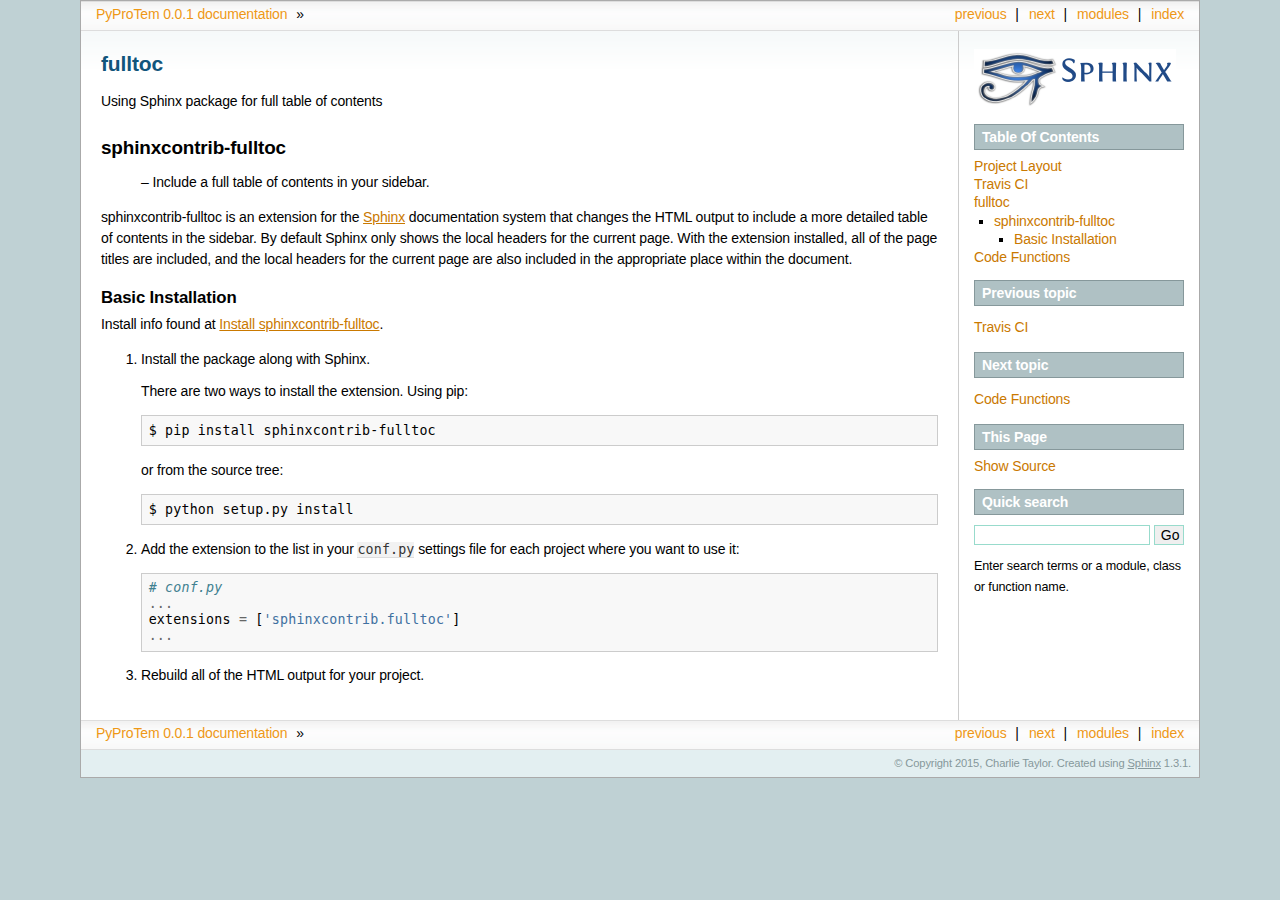
==== docs/_build/html/fulltable_of_contents.html @ b3069709 "Added some example sphinx docs" ====
<!DOCTYPE html PUBLIC "-//W3C//DTD XHTML 1.0 Transitional//EN"
  "http://www.w3.org/TR/xhtml1/DTD/xhtml1-transitional.dtd">


<html xmlns="http://www.w3.org/1999/xhtml">
  <head>
    <meta http-equiv="Content-Type" content="text/html; charset=utf-8" />
    
    <title>fulltoc &mdash; PyProTem 0.0.1 documentation</title>
    
    <link rel="stylesheet" href="_static/sphinxdoc.css" type="text/css" />
    <link rel="stylesheet" href="_static/pygments.css" type="text/css" />
    
    <script type="text/javascript">
      var DOCUMENTATION_OPTIONS = {
        URL_ROOT:    './',
        VERSION:     '0.0.1',
        COLLAPSE_INDEX: false,
        FILE_SUFFIX: '.html',
        HAS_SOURCE:  true
      };
    </script>
    <script type="text/javascript" src="_static/jquery.js"></script>
    <script type="text/javascript" src="_static/underscore.js"></script>
    <script type="text/javascript" src="_static/doctools.js"></script>
    <link rel="top" title="PyProTem 0.0.1 documentation" href="index.html" />
    <link rel="next" title="Code Functions" href="functions.html" />
    <link rel="prev" title="Travis CI" href="travis_ci.html" /> 
  </head>
  <body role="document">
    <div class="related" role="navigation" aria-label="related navigation">
      <h3>Navigation</h3>
      <ul>
        <li class="right" style="margin-right: 10px">
          <a href="genindex.html" title="General Index"
             accesskey="I">index</a></li>
        <li class="right" >
          <a href="py-modindex.html" title="Python Module Index"
             >modules</a> |</li>
        <li class="right" >
          <a href="functions.html" title="Code Functions"
             accesskey="N">next</a> |</li>
        <li class="right" >
          <a href="travis_ci.html" title="Travis CI"
             accesskey="P">previous</a> |</li>
        <li class="nav-item nav-item-0"><a href="index.html">PyProTem 0.0.1 documentation</a> &raquo;</li> 
      </ul>
    </div>
      <div class="sphinxsidebar" role="navigation" aria-label="main navigation">
        <div class="sphinxsidebarwrapper">
            <p class="logo"><a href="index.html">
              <img class="logo" src="_static/PythonSphinxlogo.png" alt="Logo"/>
            </a></p>
  <h3><a href="index.html">Table Of Contents</a></h3>
  <ul class="current">
<li class="toctree-l1"><a class="reference internal" href="project_layout.html">Project Layout</a></li>
<li class="toctree-l1"><a class="reference internal" href="travis_ci.html">Travis CI</a></li>
<li class="toctree-l1 current"><a class="current reference internal" href="">fulltoc</a><ul>
<li class="toctree-l2"><a class="reference internal" href="#sphinxcontrib-fulltoc">sphinxcontrib-fulltoc</a><ul>
<li class="toctree-l3"><a class="reference internal" href="#basic-installation">Basic Installation</a></li>
</ul>
</li>
</ul>
</li>
<li class="toctree-l1"><a class="reference internal" href="functions.html">Code Functions</a></li>
</ul>

  <h4>Previous topic</h4>
  <p class="topless"><a href="travis_ci.html"
                        title="previous chapter">Travis CI</a></p>
  <h4>Next topic</h4>
  <p class="topless"><a href="functions.html"
                        title="next chapter">Code Functions</a></p>
  <div role="note" aria-label="source link">
    <h3>This Page</h3>
    <ul class="this-page-menu">
      <li><a href="_sources/fulltable_of_contents.txt"
            rel="nofollow">Show Source</a></li>
    </ul>
   </div>
<div id="searchbox" style="display: none" role="search">
  <h3>Quick search</h3>
    <form class="search" action="search.html" method="get">
      <input type="text" name="q" />
      <input type="submit" value="Go" />
      <input type="hidden" name="check_keywords" value="yes" />
      <input type="hidden" name="area" value="default" />
    </form>
    <p class="searchtip" style="font-size: 90%">
    Enter search terms or a module, class or function name.
    </p>
</div>
<script type="text/javascript">$('#searchbox').show(0);</script>
        </div>
      </div>

    <div class="document">
      <div class="documentwrapper">
        <div class="bodywrapper">
          <div class="body" role="main">
            
  <div class="section" id="fulltoc">
<h1>fulltoc<a class="headerlink" href="#fulltoc" title="Permalink to this headline">¶</a></h1>
<p>Using Sphinx package for full table of contents</p>
<div class="section" id="sphinxcontrib-fulltoc">
<h2>sphinxcontrib-fulltoc<a class="headerlink" href="#sphinxcontrib-fulltoc" title="Permalink to this headline">¶</a></h2>
<blockquote>
<div>&#8211; Include a full table of contents in your sidebar.</div></blockquote>
<p>sphinxcontrib-fulltoc is an extension for the <a class="reference external" href="http://sphinx.pocoo.org">Sphinx</a> documentation
system that changes the HTML output to include a more detailed table
of contents in the sidebar. By default Sphinx only shows the local
headers for the current page. With the extension installed, all of the
page titles are included, and the local headers for the current page
are also included in the appropriate place within the document.</p>
<div class="section" id="basic-installation">
<h3>Basic Installation<a class="headerlink" href="#basic-installation" title="Permalink to this headline">¶</a></h3>
<p>Install info found at <a class="reference external" href="https://sphinxcontrib-fulltoc.readthedocs.org/en/latest/install.html">Install sphinxcontrib-fulltoc</a>.</p>
<ol class="arabic">
<li><p class="first">Install the package along with Sphinx.</p>
<p>There are two ways to install the extension. Using pip:</p>
<div class="highlight-python"><div class="highlight"><pre>$ pip install sphinxcontrib-fulltoc
</pre></div>
</div>
<p>or from the source tree:</p>
<div class="highlight-python"><div class="highlight"><pre>$ python setup.py install
</pre></div>
</div>
</li>
<li><p class="first">Add the extension to the list in your <code class="docutils literal"><span class="pre">conf.py</span></code> settings file for
each project where you want to use it:</p>
<div class="highlight-python"><div class="highlight"><pre><span class="c"># conf.py</span>
<span class="o">...</span>
<span class="n">extensions</span> <span class="o">=</span> <span class="p">[</span><span class="s">&#39;sphinxcontrib.fulltoc&#39;</span><span class="p">]</span>
<span class="o">...</span>
</pre></div>
</div>
</li>
<li><p class="first">Rebuild all of the HTML output for your project.</p>
</li>
</ol>
</div>
</div>
</div>


          </div>
        </div>
      </div>
      <div class="clearer"></div>
    </div>
    <div class="related" role="navigation" aria-label="related navigation">
      <h3>Navigation</h3>
      <ul>
        <li class="right" style="margin-right: 10px">
          <a href="genindex.html" title="General Index"
             >index</a></li>
        <li class="right" >
          <a href="py-modindex.html" title="Python Module Index"
             >modules</a> |</li>
        <li class="right" >
          <a href="functions.html" title="Code Functions"
             >next</a> |</li>
        <li class="right" >
          <a href="travis_ci.html" title="Travis CI"
             >previous</a> |</li>
        <li class="nav-item nav-item-0"><a href="index.html">PyProTem 0.0.1 documentation</a> &raquo;</li> 
      </ul>
    </div>
    <div class="footer" role="contentinfo">
        &copy; Copyright 2015, Charlie Taylor.
      Created using <a href="http://sphinx-doc.org/">Sphinx</a> 1.3.1.
    </div>
  </body>
</html>
---- docs/_build/html/_static/sphinxdoc.css ----
/*
 * sphinxdoc.css_t
 * ~~~~~~~~~~~~~~~
 *
 * Sphinx stylesheet -- sphinxdoc theme.  Originally created by
 * Armin Ronacher for Werkzeug.
 *
 * :copyright: Copyright 2007-2015 by the Sphinx team, see AUTHORS.
 * :license: BSD, see LICENSE for details.
 *
 */

@import url("basic.css");

/* -- page layout ----------------------------------------------------------- */

body {
    font-family: 'Lucida Grande', 'Lucida Sans Unicode', 'Geneva',
                 'Verdana', sans-serif;
    font-size: 14px;
    letter-spacing: -0.01em;
    line-height: 150%;
    text-align: center;
    background-color: #BFD1D4;
    color: black;
    padding: 0;
    border: 1px solid #aaa;

    margin: 0px 80px 0px 80px;
    min-width: 740px;
}

div.document {
    background-color: white;
    text-align: left;
    background-image: url(contents.png);
    background-repeat: repeat-x;
}

div.bodywrapper {
    margin: 0 240px 0 0;
    border-right: 1px solid #ccc;
}

div.body {
    margin: 0;
    padding: 0.5em 20px 20px 20px;
}

div.related {
    font-size: 1em;
}

div.related ul {
    background-image: url(navigation.png);
    height: 2em;
    border-top: 1px solid #ddd;
    border-bottom: 1px solid #ddd;
}

div.related ul li {
    margin: 0;
    padding: 0;
    height: 2em;
    float: left;
}

div.related ul li.right {
    float: right;
    margin-right: 5px;
}

div.related ul li a {
    margin: 0;
    padding: 0 5px 0 5px;
    line-height: 1.75em;
    color: #EE9816;
}

div.related ul li a:hover {
    color: #3CA8E7;
}

div.sphinxsidebarwrapper {
    padding: 0;
}

div.sphinxsidebar {
    margin: 0;
    padding: 0.5em 15px 15px 0;
    width: 210px;
    float: right;
    font-size: 1em;
    text-align: left;
}

div.sphinxsidebar h3, div.sphinxsidebar h4 {
    margin: 1em 0 0.5em 0;
    font-size: 1em;
    padding: 0.1em 0 0.1em 0.5em;
    color: white;
    border: 1px solid #86989B;
    background-color: #AFC1C4;
}

div.sphinxsidebar h3 a {
    color: white;
}

div.sphinxsidebar ul {
    padding-left: 1.5em;
    margin-top: 7px;
    padding: 0;
    line-height: 130%;
}

div.sphinxsidebar ul ul {
    margin-left: 20px;
}

div.footer {
    background-color: #E3EFF1;
    color: #86989B;
    padding: 3px 8px 3px 0;
    clear: both;
    font-size: 0.8em;
    text-align: right;
}

div.footer a {
    color: #86989B;
    text-decoration: underline;
}

/* -- body styles ----------------------------------------------------------- */

p {    
    margin: 0.8em 0 0.5em 0;
}

a {
    color: #CA7900;
    text-decoration: none;
}

a:hover {
    color: #2491CF;
}

div.body a {
    text-decoration: underline;
}

h1 {
    margin: 0;
    padding: 0.7em 0 0.3em 0;
    font-size: 1.5em;
    color: #11557C;
}

h2 {
    margin: 1.3em 0 0.2em 0;
    font-size: 1.35em;
    padding: 0;
}

h3 {
    margin: 1em 0 -0.3em 0;
    font-size: 1.2em;
}

div.body h1 a, div.body h2 a, div.body h3 a, div.body h4 a, div.body h5 a, div.body h6 a {
    color: black!important;
}

h1 a.anchor, h2 a.anchor, h3 a.anchor, h4 a.anchor, h5 a.anchor, h6 a.anchor {
    display: none;
    margin: 0 0 0 0.3em;
    padding: 0 0.2em 0 0.2em;
    color: #aaa!important;
}

h1:hover a.anchor, h2:hover a.anchor, h3:hover a.anchor, h4:hover a.anchor,
h5:hover a.anchor, h6:hover a.anchor {
    display: inline;
}

h1 a.anchor:hover, h2 a.anchor:hover, h3 a.anchor:hover, h4 a.anchor:hover,
h5 a.anchor:hover, h6 a.anchor:hover {
    color: #777;
    background-color: #eee;
}

a.headerlink {
    color: #c60f0f!important;
    font-size: 1em;
    margin-left: 6px;
    padding: 0 4px 0 4px;
    text-decoration: none!important;
}

a.headerlink:hover {
    background-color: #ccc;
    color: white!important;
}

cite, code, code {
    font-family: 'Consolas', 'Deja Vu Sans Mono',
                 'Bitstream Vera Sans Mono', monospace;
    font-size: 0.95em;
    letter-spacing: 0.01em;
}

code {
    background-color: #f2f2f2;
    border-bottom: 1px solid #ddd;
    color: #333;
}

code.descname, code.descclassname, code.xref {
    border: 0;
}

hr {
    border: 1px solid #abc;
    margin: 2em;
}

a code {
    border: 0;
    color: #CA7900;
}

a code:hover {
    color: #2491CF;
}

pre {
    font-family: 'Consolas', 'Deja Vu Sans Mono',
                 'Bitstream Vera Sans Mono', monospace;
    font-size: 0.95em;
    letter-spacing: 0.015em;
    line-height: 120%;
    padding: 0.5em;
    border: 1px solid #ccc;
    background-color: #f8f8f8;
}

pre a {
    color: inherit;
    text-decoration: underline;
}

td.linenos pre {
    padding: 0.5em 0;
}

div.quotebar {
    background-color: #f8f8f8;
    max-width: 250px;
    float: right;
    padding: 2px 7px;
    border: 1px solid #ccc;
}

div.topic {
    background-color: #f8f8f8;
}

table {
    border-collapse: collapse;
    margin: 0 -0.5em 0 -0.5em;
}

table td, table th {
    padding: 0.2em 0.5em 0.2em 0.5em;
}

div.admonition, div.warning {
    font-size: 0.9em;
    margin: 1em 0 1em 0;
    border: 1px solid #86989B;
    background-color: #f7f7f7;
    padding: 0;
}

div.admonition p, div.warning p {
    margin: 0.5em 1em 0.5em 1em;
    padding: 0;
}

div.admonition pre, div.warning pre {
    margin: 0.4em 1em 0.4em 1em;
}

div.admonition p.admonition-title,
div.warning p.admonition-title {
    margin: 0;
    padding: 0.1em 0 0.1em 0.5em;
    color: white;
    border-bottom: 1px solid #86989B;
    font-weight: bold;
    background-color: #AFC1C4;
}

div.warning {
    border: 1px solid #940000;
}

div.warning p.admonition-title {
    background-color: #CF0000;
    border-bottom-color: #940000;
}

div.admonition ul, div.admonition ol,
div.warning ul, div.warning ol {
    margin: 0.1em 0.5em 0.5em 3em;
    padding: 0;
}

div.versioninfo {
    margin: 1em 0 0 0;
    border: 1px solid #ccc;
    background-color: #DDEAF0;
    padding: 8px;
    line-height: 1.3em;
    font-size: 0.9em;
}

.viewcode-back {
    font-family: 'Lucida Grande', 'Lucida Sans Unicode', 'Geneva',
                 'Verdana', sans-serif;
}

div.viewcode-block:target {
    background-color: #f4debf;
    border-top: 1px solid #ac9;
    border-bottom: 1px solid #ac9;
}

div.code-block-caption {
    background-color: #ddd;
    color: #222;
    border: 1px solid #ccc;
}
---- docs/_build/html/_static/pygments.css ----
.highlight .hll { background-color: #ffffcc }
.highlight  { background: #eeffcc; }
.highlight .c { color: #408090; font-style: italic } /* Comment */
.highlight .err { border: 1px solid #FF0000 } /* Error */
.highlight .k { color: #007020; font-weight: bold } /* Keyword */
.highlight .o { color: #666666 } /* Operator */
.highlight .cm { color: #408090; font-style: italic } /* Comment.Multiline */
.highlight .cp { color: #007020 } /* Comment.Preproc */
.highlight .c1 { color: #408090; font-style: italic } /* Comment.Single */
.highlight .cs { color: #408090; background-color: #fff0f0 } /* Comment.Special */
.highlight .gd { color: #A00000 } /* Generic.Deleted */
.highlight .ge { font-style: italic } /* Generic.Emph */
.highlight .gr { color: #FF0000 } /* Generic.Error */
.highlight .gh { color: #000080; font-weight: bold } /* Generic.Heading */
.highlight .gi { color: #00A000 } /* Generic.Inserted */
.highlight .go { color: #333333 } /* Generic.Output */
.highlight .gp { color: #c65d09; font-weight: bold } /* Generic.Prompt */
.highlight .gs { font-weight: bold } /* Generic.Strong */
.highlight .gu { color: #800080; font-weight: bold } /* Generic.Subheading */
.highlight .gt { color: #0044DD } /* Generic.Traceback */
.highlight .kc { color: #007020; font-weight: bold } /* Keyword.Constant */
.highlight .kd { color: #007020; font-weight: bold } /* Keyword.Declaration */
.highlight .kn { color: #007020; font-weight: bold } /* Keyword.Namespace */
.highlight .kp { color: #007020 } /* Keyword.Pseudo */
.highlight .kr { color: #007020; font-weight: bold } /* Keyword.Reserved */
.highlight .kt { color: #902000 } /* Keyword.Type */
.highlight .m { color: #208050 } /* Literal.Number */
.highlight .s { color: #4070a0 } /* Literal.String */
.highlight .na { color: #4070a0 } /* Name.Attribute */
.highlight .nb { color: #007020 } /* Name.Builtin */
.highlight .nc { color: #0e84b5; font-weight: bold } /* Name.Class */
.highlight .no { color: #60add5 } /* Name.Constant */
.highlight .nd { color: #555555; font-weight: bold } /* Name.Decorator */
.highlight .ni { color: #d55537; font-weight: bold } /* Name.Entity */
.highlight .ne { color: #007020 } /* Name.Exception */
.highlight .nf { color: #06287e } /* Name.Function */
.highlight .nl { color: #002070; font-weight: bold } /* Name.Label */
.highlight .nn { color: #0e84b5; font-weight: bold } /* Name.Namespace */
.highlight .nt { color: #062873; font-weight: bold } /* Name.Tag */
.highlight .nv { color: #bb60d5 } /* Name.Variable */
.highlight .ow { color: #007020; font-weight: bold } /* Operator.Word */
.highlight .w { color: #bbbbbb } /* Text.Whitespace */
.highlight .mb { color: #208050 } /* Literal.Number.Bin */
.highlight .mf { color: #208050 } /* Literal.Number.Float */
.highlight .mh { color: #208050 } /* Literal.Number.Hex */
.highlight .mi { color: #208050 } /* Literal.Number.Integer */
.highlight .mo { color: #208050 } /* Literal.Number.Oct */
.highlight .sb { color: #4070a0 } /* Literal.String.Backtick */
.highlight .sc { color: #4070a0 } /* Literal.String.Char */
.highlight .sd { color: #4070a0; font-style: italic } /* Literal.String.Doc */
.highlight .s2 { color: #4070a0 } /* Literal.String.Double */
.highlight .se { color: #4070a0; font-weight: bold } /* Literal.String.Escape */
.highlight .sh { color: #4070a0 } /* Literal.String.Heredoc */
.highlight .si { color: #70a0d0; font-style: italic } /* Literal.String.Interpol */
.highlight .sx { color: #c65d09 } /* Literal.String.Other */
.highlight .sr { color: #235388 } /* Literal.String.Regex */
.highlight .s1 { color: #4070a0 } /* Literal.String.Single */
.highlight .ss { color: #517918 } /* Literal.String.Symbol */
.highlight .bp { color: #007020 } /* Name.Builtin.Pseudo */
.highlight .vc { color: #bb60d5 } /* Name.Variable.Class */
.highlight .vg { color: #bb60d5 } /* Name.Variable.Global */
.highlight .vi { color: #bb60d5 } /* Name.Variable.Instance */
.highlight .il { color: #208050 } /* Literal.Number.Integer.Long */
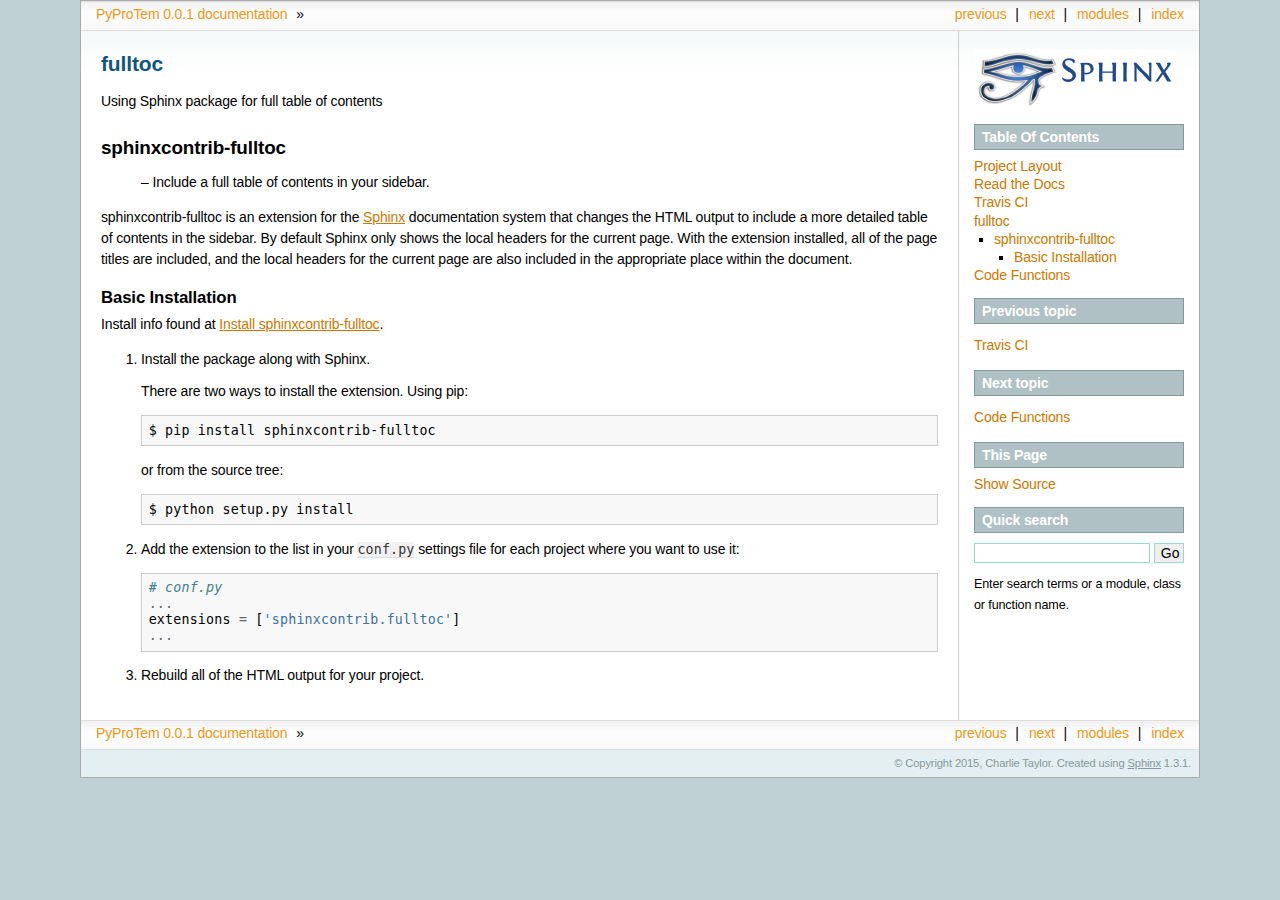
==== commit e774fb99: "add fulltoc.py to docs directory" ====
--- a/docs/_build/html/fulltable_of_contents.html
+++ b/docs/_build/html/fulltable_of_contents.html
@@ -54,6 +54,7 @@
   <h3><a href="index.html">Table Of Contents</a></h3>
   <ul class="current">
 <li class="toctree-l1"><a class="reference internal" href="project_layout.html">Project Layout</a></li>
+<li class="toctree-l1"><a class="reference internal" href="read_the_docs.html">Read the Docs</a></li>
 <li class="toctree-l1"><a class="reference internal" href="travis_ci.html">Travis CI</a></li>
 <li class="toctree-l1 current"><a class="current reference internal" href="">fulltoc</a><ul>
 <li class="toctree-l2"><a class="reference internal" href="#sphinxcontrib-fulltoc">sphinxcontrib-fulltoc</a><ul>
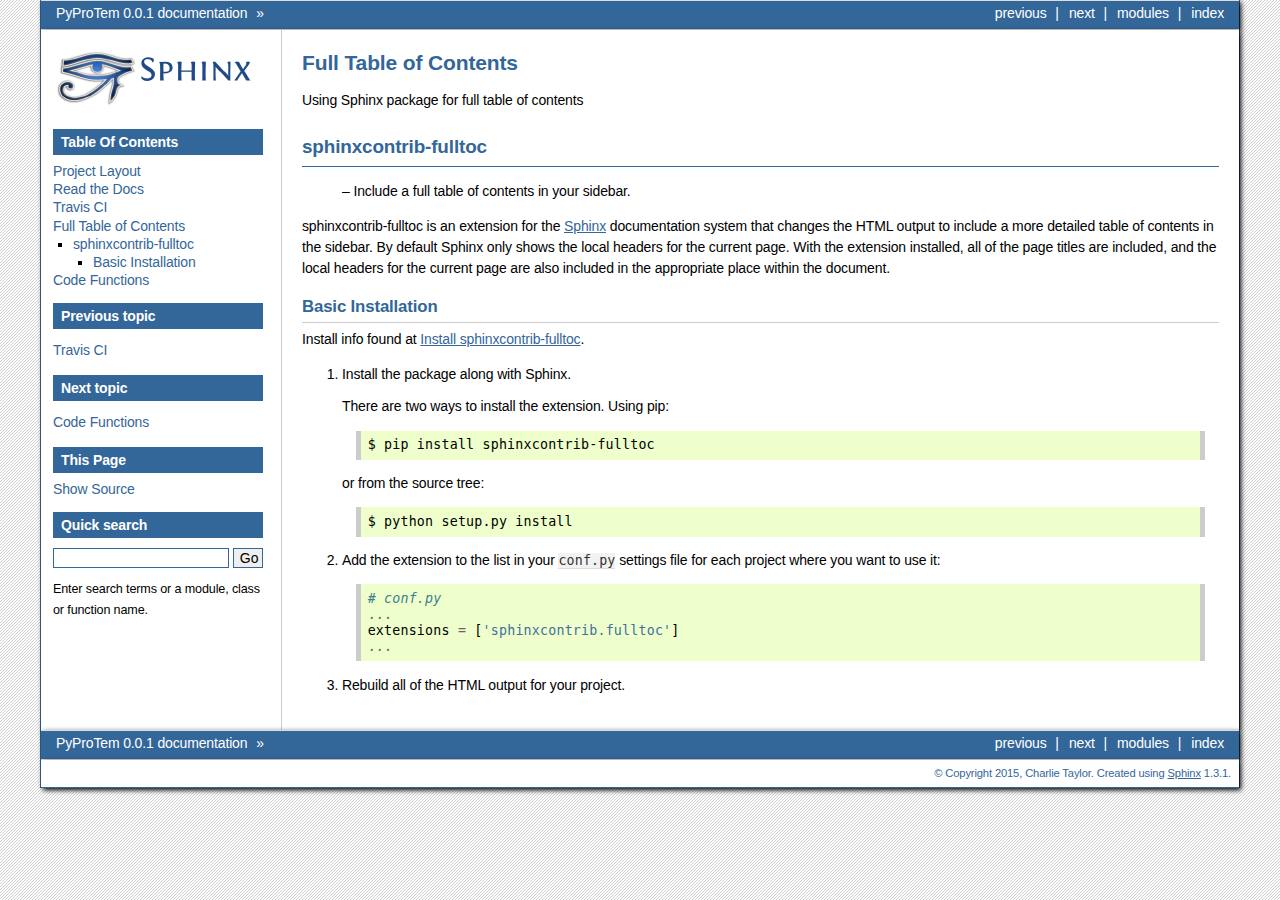
==== commit 608db06e: "changed sphinx theme" ====
--- a/docs/_build/html/fulltable_of_contents.html
+++ b/docs/_build/html/fulltable_of_contents.html
@@ -1,14 +1,15 @@
-<!DOCTYPE html PUBLIC "-//W3C//DTD XHTML 1.0 Transitional//EN"
-  "http://www.w3.org/TR/xhtml1/DTD/xhtml1-transitional.dtd">
+
+
+<!doctype html>
 
 
 <html xmlns="http://www.w3.org/1999/xhtml">
   <head>
     <meta http-equiv="Content-Type" content="text/html; charset=utf-8" />
     
-    <title>fulltoc &mdash; PyProTem 0.0.1 documentation</title>
+    <title>Full Table of Contents &mdash; PyProTem 0.0.1 documentation</title>
     
-    <link rel="stylesheet" href="_static/sphinxdoc.css" type="text/css" />
+    <link rel="stylesheet" href="_static/bizstyle.css" type="text/css" />
     <link rel="stylesheet" href="_static/pygments.css" type="text/css" />
     
     <script type="text/javascript">
@@ -23,9 +24,14 @@
     <script type="text/javascript" src="_static/jquery.js"></script>
     <script type="text/javascript" src="_static/underscore.js"></script>
     <script type="text/javascript" src="_static/doctools.js"></script>
+    <script type="text/javascript" src="_static/bizstyle.js"></script>
     <link rel="top" title="PyProTem 0.0.1 documentation" href="index.html" />
     <link rel="next" title="Code Functions" href="functions.html" />
-    <link rel="prev" title="Travis CI" href="travis_ci.html" /> 
+    <link rel="prev" title="Travis CI" href="travis_ci.html" />
+    <meta name="viewport" content="width=device-width,initial-scale=1.0">
+    <!--[if lt IE 9]>
+    <script type="text/javascript" src="_static/css3-mediaqueries.js"></script>
+    <![endif]-->
   </head>
   <body role="document">
     <div class="related" role="navigation" aria-label="related navigation">
@@ -56,7 +62,7 @@
 <li class="toctree-l1"><a class="reference internal" href="project_layout.html">Project Layout</a></li>
 <li class="toctree-l1"><a class="reference internal" href="read_the_docs.html">Read the Docs</a></li>
 <li class="toctree-l1"><a class="reference internal" href="travis_ci.html">Travis CI</a></li>
-<li class="toctree-l1 current"><a class="current reference internal" href="">fulltoc</a><ul>
+<li class="toctree-l1 current"><a class="current reference internal" href="">Full Table of Contents</a><ul>
 <li class="toctree-l2"><a class="reference internal" href="#sphinxcontrib-fulltoc">sphinxcontrib-fulltoc</a><ul>
 <li class="toctree-l3"><a class="reference internal" href="#basic-installation">Basic Installation</a></li>
 </ul>
@@ -100,8 +106,8 @@
         <div class="bodywrapper">
           <div class="body" role="main">
             
-  <div class="section" id="fulltoc">
-<h1>fulltoc<a class="headerlink" href="#fulltoc" title="Permalink to this headline">¶</a></h1>
+  <div class="section" id="full-table-of-contents">
+<h1>Full Table of Contents<a class="headerlink" href="#full-table-of-contents" title="Permalink to this headline">¶</a></h1>
 <p>Using Sphinx package for full table of contents</p>
 <div class="section" id="sphinxcontrib-fulltoc">
 <h2>sphinxcontrib-fulltoc<a class="headerlink" href="#sphinxcontrib-fulltoc" title="Permalink to this headline">¶</a></h2>
--- a/docs/_build/html/_static/bizstyle.css
+++ b/docs/_build/html/_static/bizstyle.css
@@ -0,0 +1,490 @@
+/*
+ * bizstyle.css_t
+ * ~~~~~~~~~~~~~~
+ *
+ * Sphinx stylesheet -- business style theme.
+ *
+ * :copyright: Copyright 2011-2014 by Sphinx team, see AUTHORS.
+ * :license: BSD, see LICENSE for details.
+ *
+ */
+
+@import url("basic.css");
+
+/* -- page layout ----------------------------------------------------------- */
+
+body {
+    font-family: 'Lucida Grande', 'Lucida Sans Unicode', 'Geneva',
+                 'Verdana', sans-serif;
+    font-size: 14px;
+    letter-spacing: -0.01em;
+    line-height: 150%;
+    text-align: center;
+    background-color: white;
+    background-image: url(background_b01.png);
+    color: black;
+    padding: 0;
+    border-right: 1px solid #336699;
+    border-left: 1px solid #336699;
+
+    margin: 0px 40px 0px 40px;
+}
+
+div.document {
+    background-color: white;
+    text-align: left;
+    background-repeat: repeat-x;
+
+    -moz-box-shadow: 2px 2px 5px #000;
+    -webkit-box-shadow: 2px 2px 5px #000;
+}
+
+div.bodywrapper {
+    margin: 0 0 0 240px;
+    border-left: 1px solid #ccc;
+}
+
+div.body {
+    margin: 0;
+    padding: 0.5em 20px 20px 20px;
+}
+
+div.related {
+    font-size: 1em;
+
+    -moz-box-shadow: 2px 2px 5px #000;
+    -webkit-box-shadow: 2px 2px 5px #000;
+}
+
+div.related ul {
+    background-color: #336699;
+    height: 100%;
+    overflow: hidden;
+    border-top: 1px solid #ddd;
+    border-bottom: 1px solid #ddd;
+}
+
+div.related ul li {
+    color: white;
+    margin: 0;
+    padding: 0;
+    height: 2em;
+    float: left;
+}
+
+div.related ul li.right {
+    float: right;
+    margin-right: 5px;
+}
+
+div.related ul li a {
+    margin: 0;
+    padding: 0 5px 0 5px;
+    line-height: 1.75em;
+    color: #fff;
+}
+
+div.related ul li a:hover {
+    color: #fff;
+    text-decoration: underline;
+}
+
+div.sphinxsidebarwrapper {
+    padding: 0;
+}
+
+div.sphinxsidebar {
+    margin: 0;
+    padding: 0.5em 12px 12px 12px;
+    width: 210px;
+    font-size: 1em;
+    text-align: left;
+}
+
+div.sphinxsidebar h3, div.sphinxsidebar h4 {
+    margin: 1em 0 0.5em 0;
+    font-size: 1em;
+    padding: 0.1em 0 0.1em 0.5em;
+    color: white;
+    border: 1px solid #336699;
+    background-color: #336699;
+}
+
+div.sphinxsidebar h3 a {
+    color: white;
+}
+
+div.sphinxsidebar ul {
+    padding-left: 1.5em;
+    margin-top: 7px;
+    padding: 0;
+    line-height: 130%;
+}
+
+div.sphinxsidebar ul ul {
+    margin-left: 20px;
+}
+
+div.sphinxsidebar input {
+    border: 1px solid #336699;
+}
+
+div.footer {
+    background-color: white;
+    color: #336699;
+    padding: 3px 8px 3px 0;
+    clear: both;
+    font-size: 0.8em;
+    text-align: right;
+    border-bottom: 1px solid #336699;
+
+    -moz-box-shadow: 2px 2px 5px #000;
+    -webkit-box-shadow: 2px 2px 5px #000;
+}
+
+div.footer a {
+    color: #336699;
+    text-decoration: underline;
+}
+
+/* -- body styles ----------------------------------------------------------- */
+
+p {
+    margin: 0.8em 0 0.5em 0;
+}
+
+a {
+    color: #336699;
+    text-decoration: none;
+}
+
+a:hover {
+    color: #336699;
+    text-decoration: underline;
+}
+
+div.body a {
+    text-decoration: underline;
+}
+
+h1, h2, h3 {
+    color: #336699;
+}
+
+h1 {
+    margin: 0;
+    padding: 0.7em 0 0.3em 0;
+    font-size: 1.5em;
+}
+
+h2 {
+    margin: 1.3em 0 0.2em 0;
+    font-size: 1.35em;
+    padding-bottom: .5em;
+    border-bottom: 1px solid #336699;
+}
+
+h3 {
+    margin: 1em 0 -0.3em 0;
+    font-size: 1.2em;
+    padding-bottom: .3em;
+    border-bottom: 1px solid #CCCCCC;
+}
+
+div.body h1 a, div.body h2 a, div.body h3 a,
+div.body h4 a, div.body h5 a, div.body h6 a {
+    color: black!important;
+}
+
+h1 a.anchor, h2 a.anchor, h3 a.anchor,
+h4 a.anchor, h5 a.anchor, h6 a.anchor {
+    display: none;
+    margin: 0 0 0 0.3em;
+    padding: 0 0.2em 0 0.2em;
+    color: #aaa!important;
+}
+
+h1:hover a.anchor, h2:hover a.anchor, h3:hover a.anchor, h4:hover a.anchor,
+h5:hover a.anchor, h6:hover a.anchor {
+    display: inline;
+}
+
+h1 a.anchor:hover, h2 a.anchor:hover, h3 a.anchor:hover, h4 a.anchor:hover,
+h5 a.anchor:hover, h6 a.anchor:hover {
+    color: #777;
+    background-color: #eee;
+}
+
+a.headerlink {
+    color: #c60f0f!important;
+    font-size: 1em;
+    margin-left: 6px;
+    padding: 0 4px 0 4px;
+    text-decoration: none!important;
+}
+
+a.headerlink:hover {
+    background-color: #ccc;
+    color: white!important;
+}
+
+cite, code, tt {
+    font-family: 'Consolas', 'Deja Vu Sans Mono',
+                 'Bitstream Vera Sans Mono', monospace;
+    font-size: 0.95em;
+    letter-spacing: 0.01em;
+}
+
+code {
+    background-color: #F2F2F2;
+    border-bottom: 1px solid #ddd;
+    color: #333;
+}
+
+code.descname, code.descclassname, code.xref {
+    border: 0;
+}
+
+hr {
+    border: 1px solid #abc;
+    margin: 2em;
+}
+
+a code {
+    border: 0;
+    color: #CA7900;
+}
+
+a code:hover {
+    color: #2491CF;
+}
+
+pre {
+    background-color: transparent !important;
+    font-family: 'Consolas', 'Deja Vu Sans Mono',
+                 'Bitstream Vera Sans Mono', monospace;
+    font-size: 0.95em;
+    letter-spacing: 0.015em;
+    line-height: 120%;
+    padding: 0.5em;
+    border-right: 5px solid #ccc;
+    border-left: 5px solid #ccc;
+}
+
+pre a {
+    color: inherit;
+    text-decoration: underline;
+}
+
+td.linenos pre {
+    padding: 0.5em 0;
+}
+
+div.quotebar {
+    background-color: #f8f8f8;
+    max-width: 250px;
+    float: right;
+    padding: 2px 7px;
+    border: 1px solid #ccc;
+}
+
+div.topic {
+    background-color: #f8f8f8;
+}
+
+table {
+    border-collapse: collapse;
+    margin: 0 -0.5em 0 -0.5em;
+}
+
+table td, table th {
+    padding: 0.2em 0.5em 0.2em 0.5em;
+}
+
+div.admonition {
+    font-size: 0.9em;
+    margin: 1em 0 1em 0;
+    border: 3px solid #cccccc;
+    background-color: #f7f7f7;
+    padding: 0;
+}
+
+div.admonition p {
+    margin: 0.5em 1em 0.5em 1em;
+    padding: 0;
+}
+
+div.admonition li p {
+    margin-left: 0;
+}
+
+div.admonition pre, div.warning pre {
+    margin: 0;
+}
+
+div.highlight {
+    margin: 0.4em 1em;
+}
+
+div.admonition p.admonition-title {
+    margin: 0;
+    padding: 0.1em 0 0.1em 0.5em;
+    color: white;
+    border-bottom: 3px solid #cccccc;
+    font-weight: bold;
+    background-color: #165e83;
+}
+
+div.danger    { border: 3px solid #f0908d; background-color: #f0cfa0; }
+div.error     { border: 3px solid #f0908d; background-color: #ede4cd; }
+div.warning   { border: 3px solid #f8b862; background-color: #f0cfa0; }
+div.caution   { border: 3px solid #f8b862; background-color: #ede4cd; }
+div.attention { border: 3px solid #f8b862; background-color: #f3f3f3; }
+div.important { border: 3px solid #f0cfa0; background-color: #ede4cd; }
+div.note      { border: 3px solid #f0cfa0; background-color: #f3f3f3; }
+div.hint      { border: 3px solid #bed2c3; background-color: #f3f3f3; }
+div.tip       { border: 3px solid #bed2c3; background-color: #f3f3f3; }
+
+div.danger p.admonition-title, div.error p.admonition-title {
+    background-color: #b7282e;
+    border-bottom: 3px solid #f0908d;
+}
+
+div.caution p.admonition-title,
+div.warning p.admonition-title,
+div.attention p.admonition-title {
+    background-color: #f19072;
+    border-bottom: 3px solid #f8b862;
+}
+
+div.note p.admonition-title, div.important p.admonition-title {
+    background-color: #f8b862;
+    border-bottom: 3px solid #f0cfa0;
+}
+
+div.hint p.admonition-title, div.tip p.admonition-title {
+    background-color: #7ebea5;
+    border-bottom: 3px solid #bed2c3;
+}
+
+div.admonition ul, div.admonition ol,
+div.warning ul, div.warning ol {
+    margin: 0.1em 0.5em 0.5em 3em;
+    padding: 0;
+}
+
+div.versioninfo {
+    margin: 1em 0 0 0;
+    border: 1px solid #ccc;
+    background-color: #DDEAF0;
+    padding: 8px;
+    line-height: 1.3em;
+    font-size: 0.9em;
+}
+
+.viewcode-back {
+    font-family: 'Lucida Grande', 'Lucida Sans Unicode', 'Geneva',
+                 'Verdana', sans-serif;
+}
+
+div.viewcode-block:target {
+    background-color: #f4debf;
+    border-top: 1px solid #ac9;
+    border-bottom: 1px solid #ac9;
+}
+
+p.versionchanged span.versionmodified {
+    font-size: 0.9em;
+    margin-right: 0.2em;
+    padding: 0.1em;
+    background-color: #DCE6A0;
+}
+
+/* -- table styles ---------------------------------------------------------- */
+
+table.docutils {
+    margin: 1em 0;
+    padding: 0;
+    border: 1px solid white;
+    background-color: #f7f7f7;
+}
+
+table.docutils td, table.docutils th {
+    padding: 1px 8px 1px 5px;
+    border-top: 0;
+    border-left: 0;
+    border-right: 1px solid white;
+    border-bottom: 1px solid white;
+}
+
+table.docutils td p {
+    margin-top: 0;
+    margin-bottom: 0.3em;
+}
+
+table.field-list td, table.field-list th {
+    border: 0 !important;
+    word-break: break-word;
+}
+
+table.footnote td, table.footnote th {
+    border: 0 !important;
+}
+
+th {
+    color: white;
+    text-align: left;
+    padding-right: 5px;
+    background-color: #82A0BE;
+}
+
+div.literal-block-wrapper div.code-block-caption {
+    background-color: #EEE;
+    border-style: solid;
+    border-color: #CCC;
+    border-width: 1px 5px;
+}
+
+/* WIDE DESKTOP STYLE */
+@media only screen and (min-width: 1176px) {
+body {
+    margin: 0 40px 0 40px;
+}
+}
+
+/* TABLET STYLE */
+@media only screen and (min-width: 768px) and (max-width: 991px) {
+body {
+    margin: 0 40px 0 40px;
+}
+}
+
+/* MOBILE LAYOUT (PORTRAIT/320px) */
+@media only screen and (max-width: 767px) {
+body {
+    margin: 0;
+}
+div.bodywrapper {
+    margin: 0;
+    width: 100%;
+    border: none;
+}
+div.sphinxsidebar {
+    display: none;
+}
+}
+
+/* MOBILE LAYOUT (LANDSCAPE/480px) */
+@media only screen and (min-width: 480px) and (max-width: 767px) {
+body {
+    margin: 0 20px 0 20px;
+}
+}
+
+/* RETINA OVERRIDES */
+@media
+only screen and (-webkit-min-device-pixel-ratio: 2),
+only screen and (min-device-pixel-ratio: 2) {
+}
+
+/* -- end ------------------------------------------------------------------- */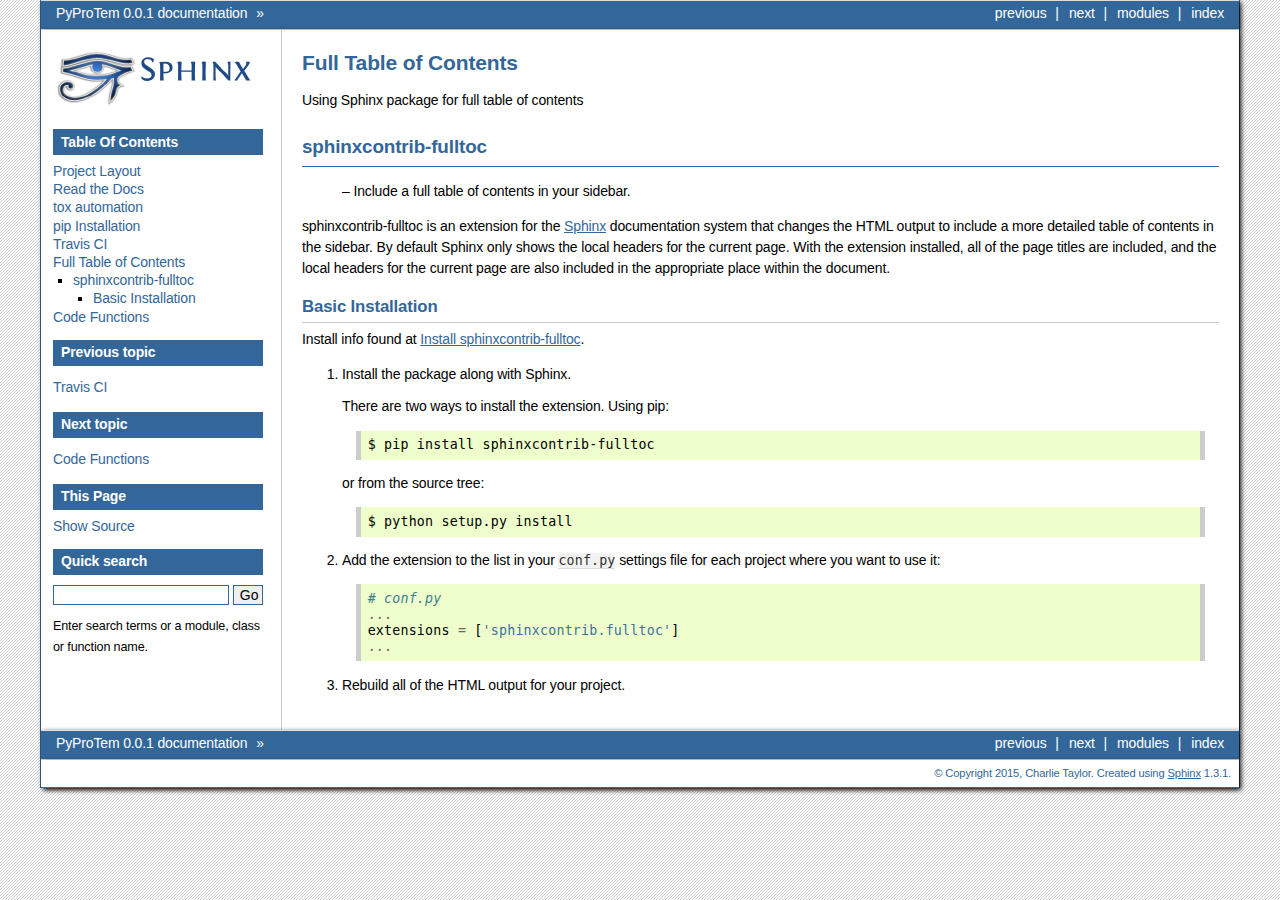
==== commit 30791b04: "some cosmetic changes" ====
--- a/docs/_build/html/fulltable_of_contents.html
+++ b/docs/_build/html/fulltable_of_contents.html
@@ -61,6 +61,8 @@
   <ul class="current">
 <li class="toctree-l1"><a class="reference internal" href="project_layout.html">Project Layout</a></li>
 <li class="toctree-l1"><a class="reference internal" href="read_the_docs.html">Read the Docs</a></li>
+<li class="toctree-l1"><a class="reference internal" href="tox.html">tox automation</a></li>
+<li class="toctree-l1"><a class="reference internal" href="pip.html">pip Installation</a></li>
 <li class="toctree-l1"><a class="reference internal" href="travis_ci.html">Travis CI</a></li>
 <li class="toctree-l1 current"><a class="current reference internal" href="">Full Table of Contents</a><ul>
 <li class="toctree-l2"><a class="reference internal" href="#sphinxcontrib-fulltoc">sphinxcontrib-fulltoc</a><ul>
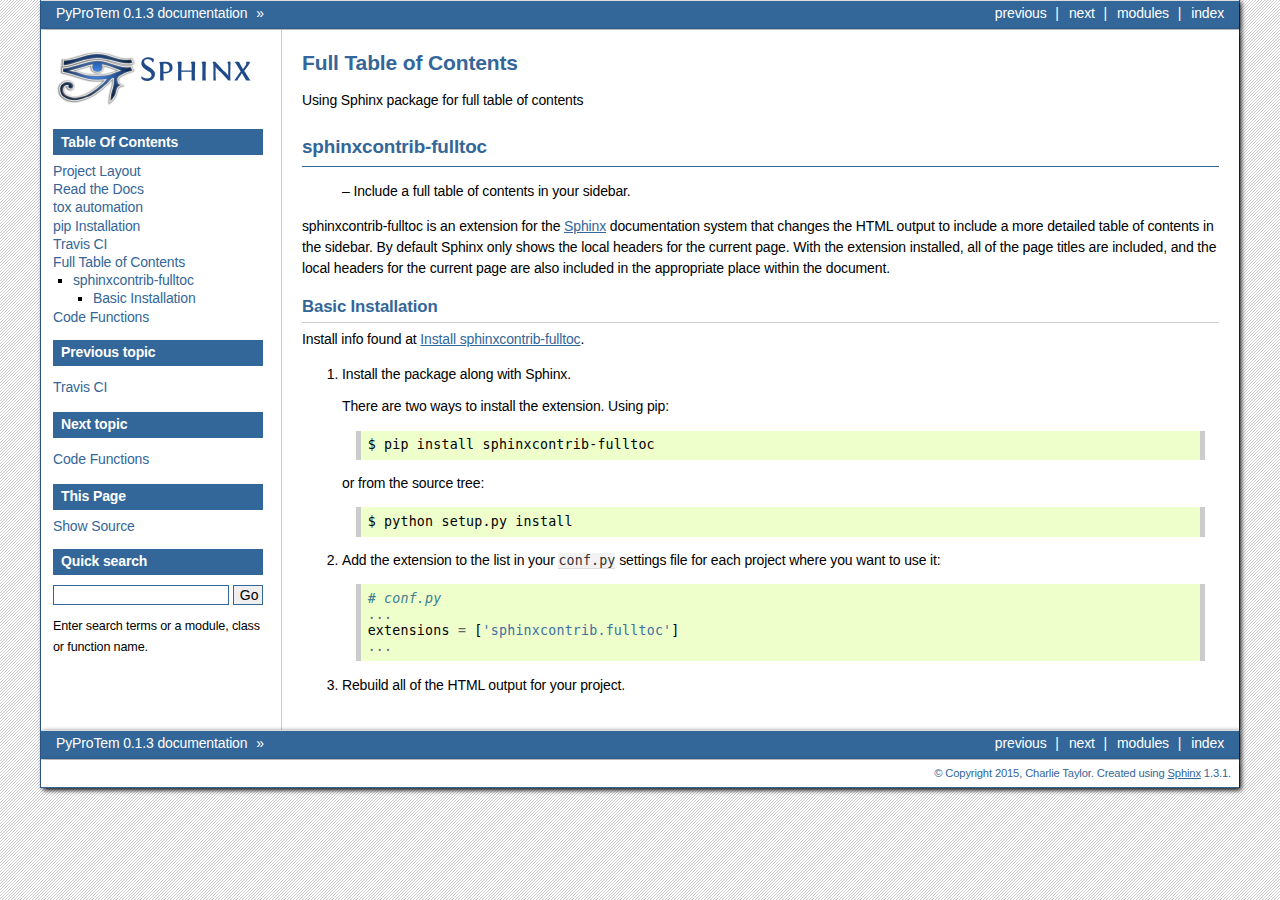
==== commit bba812ee: "added links to docs" ====
--- a/docs/_build/html/fulltable_of_contents.html
+++ b/docs/_build/html/fulltable_of_contents.html
@@ -7,7 +7,7 @@
   <head>
     <meta http-equiv="Content-Type" content="text/html; charset=utf-8" />
     
-    <title>Full Table of Contents &mdash; PyProTem 0.0.1 documentation</title>
+    <title>Full Table of Contents &mdash; PyProTem 0.1.3 documentation</title>
     
     <link rel="stylesheet" href="_static/bizstyle.css" type="text/css" />
     <link rel="stylesheet" href="_static/pygments.css" type="text/css" />
@@ -15,7 +15,7 @@
     <script type="text/javascript">
       var DOCUMENTATION_OPTIONS = {
         URL_ROOT:    './',
-        VERSION:     '0.0.1',
+        VERSION:     '0.1.3',
         COLLAPSE_INDEX: false,
         FILE_SUFFIX: '.html',
         HAS_SOURCE:  true
@@ -25,7 +25,7 @@
     <script type="text/javascript" src="_static/underscore.js"></script>
     <script type="text/javascript" src="_static/doctools.js"></script>
     <script type="text/javascript" src="_static/bizstyle.js"></script>
-    <link rel="top" title="PyProTem 0.0.1 documentation" href="index.html" />
+    <link rel="top" title="PyProTem 0.1.3 documentation" href="index.html" />
     <link rel="next" title="Code Functions" href="functions.html" />
     <link rel="prev" title="Travis CI" href="travis_ci.html" />
     <meta name="viewport" content="width=device-width,initial-scale=1.0">
@@ -49,7 +49,7 @@
         <li class="right" >
           <a href="travis_ci.html" title="Travis CI"
              accesskey="P">previous</a> |</li>
-        <li class="nav-item nav-item-0"><a href="index.html">PyProTem 0.0.1 documentation</a> &raquo;</li> 
+        <li class="nav-item nav-item-0"><a href="index.html">PyProTem 0.1.3 documentation</a> &raquo;</li> 
       </ul>
     </div>
       <div class="sphinxsidebar" role="navigation" aria-label="main navigation">
@@ -172,7 +172,7 @@
         <li class="right" >
           <a href="travis_ci.html" title="Travis CI"
              >previous</a> |</li>
-        <li class="nav-item nav-item-0"><a href="index.html">PyProTem 0.0.1 documentation</a> &raquo;</li> 
+        <li class="nav-item nav-item-0"><a href="index.html">PyProTem 0.1.3 documentation</a> &raquo;</li> 
       </ul>
     </div>
     <div class="footer" role="contentinfo">
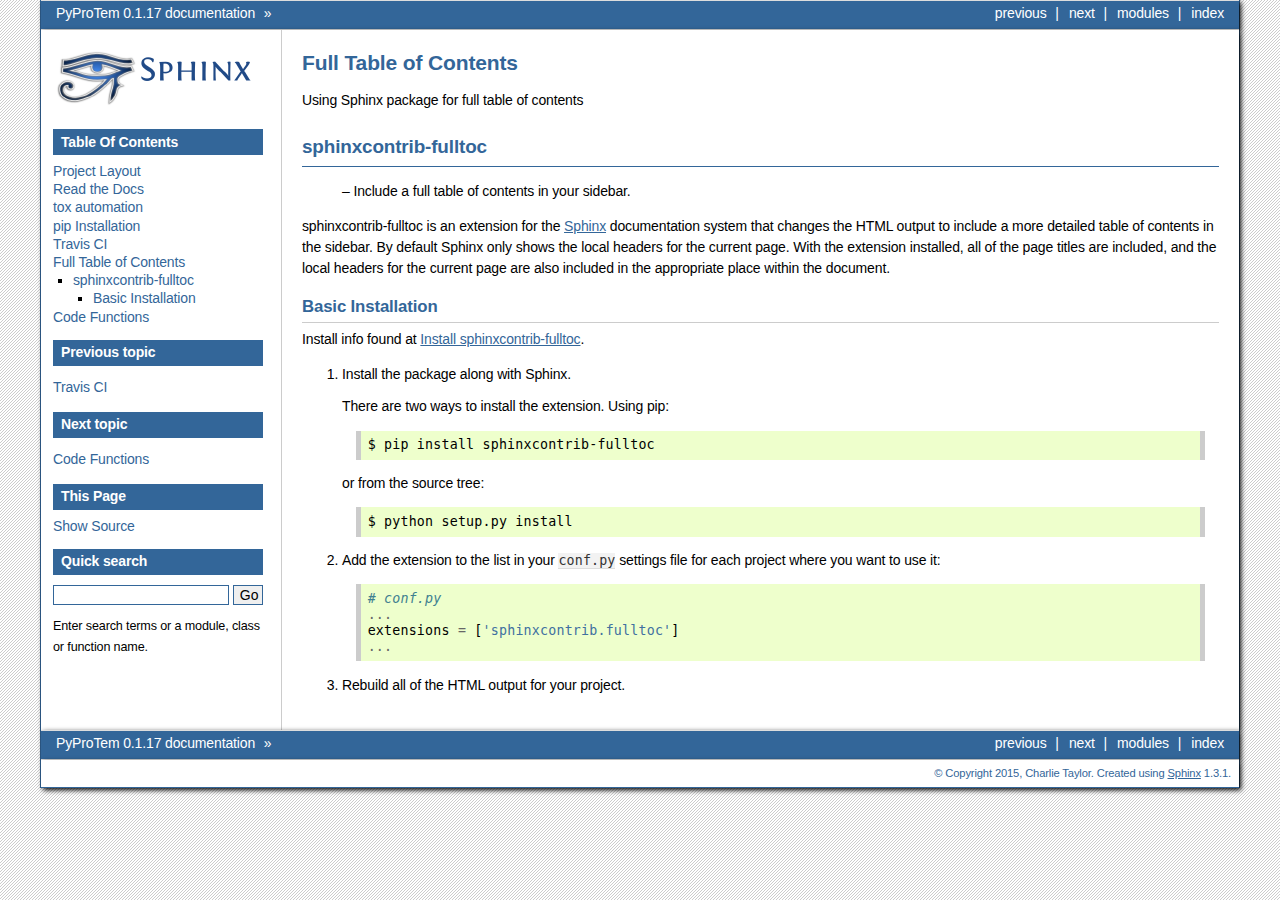
==== commit 010c1ecf: "updated docs for new tests and examples subdirectories" ====
--- a/docs/_build/html/fulltable_of_contents.html
+++ b/docs/_build/html/fulltable_of_contents.html
@@ -7,7 +7,7 @@
   <head>
     <meta http-equiv="Content-Type" content="text/html; charset=utf-8" />
     
-    <title>Full Table of Contents &mdash; PyProTem 0.1.3 documentation</title>
+    <title>Full Table of Contents &mdash; PyProTem 0.1.17 documentation</title>
     
     <link rel="stylesheet" href="_static/bizstyle.css" type="text/css" />
     <link rel="stylesheet" href="_static/pygments.css" type="text/css" />
@@ -15,7 +15,7 @@
     <script type="text/javascript">
       var DOCUMENTATION_OPTIONS = {
         URL_ROOT:    './',
-        VERSION:     '0.1.3',
+        VERSION:     '0.1.17',
         COLLAPSE_INDEX: false,
         FILE_SUFFIX: '.html',
         HAS_SOURCE:  true
@@ -25,7 +25,7 @@
     <script type="text/javascript" src="_static/underscore.js"></script>
     <script type="text/javascript" src="_static/doctools.js"></script>
     <script type="text/javascript" src="_static/bizstyle.js"></script>
-    <link rel="top" title="PyProTem 0.1.3 documentation" href="index.html" />
+    <link rel="top" title="PyProTem 0.1.17 documentation" href="index.html" />
     <link rel="next" title="Code Functions" href="functions.html" />
     <link rel="prev" title="Travis CI" href="travis_ci.html" />
     <meta name="viewport" content="width=device-width,initial-scale=1.0">
@@ -49,7 +49,7 @@
         <li class="right" >
           <a href="travis_ci.html" title="Travis CI"
              accesskey="P">previous</a> |</li>
-        <li class="nav-item nav-item-0"><a href="index.html">PyProTem 0.1.3 documentation</a> &raquo;</li> 
+        <li class="nav-item nav-item-0"><a href="index.html">PyProTem 0.1.17 documentation</a> &raquo;</li> 
       </ul>
     </div>
       <div class="sphinxsidebar" role="navigation" aria-label="main navigation">
@@ -172,7 +172,7 @@
         <li class="right" >
           <a href="travis_ci.html" title="Travis CI"
              >previous</a> |</li>
-        <li class="nav-item nav-item-0"><a href="index.html">PyProTem 0.1.3 documentation</a> &raquo;</li> 
+        <li class="nav-item nav-item-0"><a href="index.html">PyProTem 0.1.17 documentation</a> &raquo;</li> 
       </ul>
     </div>
     <div class="footer" role="contentinfo">
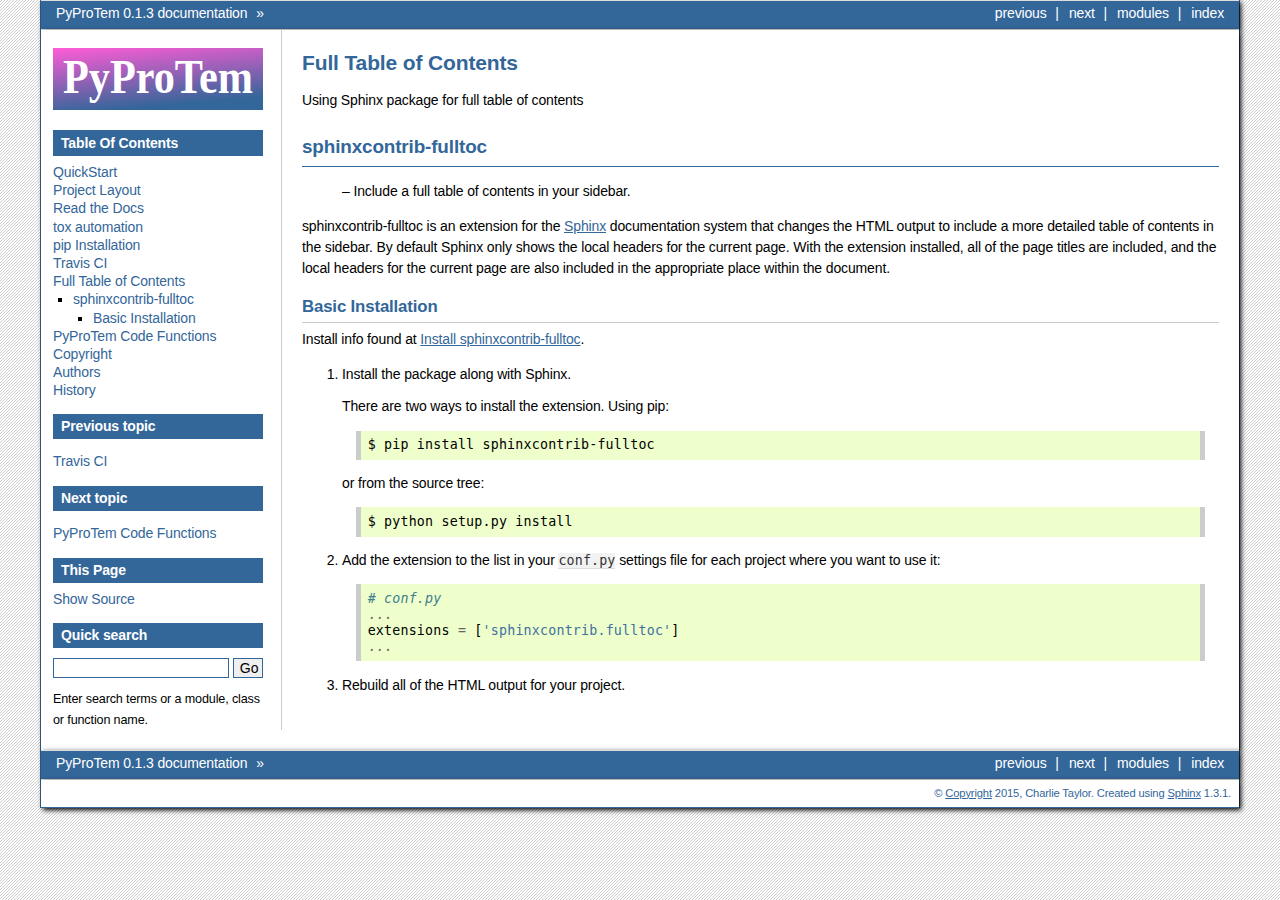
==== commit 4c827e39: "Many Many Changes (most I don't remember)" ====
--- a/docs/_build/html/fulltable_of_contents.html
+++ b/docs/_build/html/fulltable_of_contents.html
@@ -7,7 +7,7 @@
   <head>
     <meta http-equiv="Content-Type" content="text/html; charset=utf-8" />
     
-    <title>Full Table of Contents &mdash; PyProTem 0.1.17 documentation</title>
+    <title>Full Table of Contents &mdash; PyProTem 0.1.3 documentation</title>
     
     <link rel="stylesheet" href="_static/bizstyle.css" type="text/css" />
     <link rel="stylesheet" href="_static/pygments.css" type="text/css" />
@@ -15,7 +15,7 @@
     <script type="text/javascript">
       var DOCUMENTATION_OPTIONS = {
         URL_ROOT:    './',
-        VERSION:     '0.1.17',
+        VERSION:     '0.1.3',
         COLLAPSE_INDEX: false,
         FILE_SUFFIX: '.html',
         HAS_SOURCE:  true
@@ -25,8 +25,9 @@
     <script type="text/javascript" src="_static/underscore.js"></script>
     <script type="text/javascript" src="_static/doctools.js"></script>
     <script type="text/javascript" src="_static/bizstyle.js"></script>
-    <link rel="top" title="PyProTem 0.1.17 documentation" href="index.html" />
-    <link rel="next" title="Code Functions" href="functions.html" />
+    <link rel="copyright" title="Copyright" href="copyright.html" />
+    <link rel="top" title="PyProTem 0.1.3 documentation" href="index.html" />
+    <link rel="next" title="PyProTem Code Functions" href="functions.html" />
     <link rel="prev" title="Travis CI" href="travis_ci.html" />
     <meta name="viewport" content="width=device-width,initial-scale=1.0">
     <!--[if lt IE 9]>
@@ -44,21 +45,22 @@
           <a href="py-modindex.html" title="Python Module Index"
              >modules</a> |</li>
         <li class="right" >
-          <a href="functions.html" title="Code Functions"
+          <a href="functions.html" title="PyProTem Code Functions"
              accesskey="N">next</a> |</li>
         <li class="right" >
           <a href="travis_ci.html" title="Travis CI"
              accesskey="P">previous</a> |</li>
-        <li class="nav-item nav-item-0"><a href="index.html">PyProTem 0.1.17 documentation</a> &raquo;</li> 
+        <li class="nav-item nav-item-0"><a href="index.html">PyProTem 0.1.3 documentation</a> &raquo;</li> 
       </ul>
     </div>
       <div class="sphinxsidebar" role="navigation" aria-label="main navigation">
         <div class="sphinxsidebarwrapper">
             <p class="logo"><a href="index.html">
-              <img class="logo" src="_static/PythonSphinxlogo.png" alt="Logo"/>
+              <img class="logo" src="_static/pyprotem_logo.svg" alt="Logo"/>
             </a></p>
   <h3><a href="index.html">Table Of Contents</a></h3>
   <ul class="current">
+<li class="toctree-l1"><a class="reference internal" href="quickstart.html">QuickStart</a></li>
 <li class="toctree-l1"><a class="reference internal" href="project_layout.html">Project Layout</a></li>
 <li class="toctree-l1"><a class="reference internal" href="read_the_docs.html">Read the Docs</a></li>
 <li class="toctree-l1"><a class="reference internal" href="tox.html">tox automation</a></li>
@@ -71,7 +73,10 @@
 </li>
 </ul>
 </li>
-<li class="toctree-l1"><a class="reference internal" href="functions.html">Code Functions</a></li>
+<li class="toctree-l1"><a class="reference internal" href="functions.html">PyProTem Code Functions</a></li>
+<li class="toctree-l1"><a class="reference internal" href="copyright.html">Copyright</a></li>
+<li class="toctree-l1"><a class="reference internal" href="authors.html">Authors</a></li>
+<li class="toctree-l1"><a class="reference internal" href="history.html">History</a></li>
 </ul>
 
   <h4>Previous topic</h4>
@@ -79,7 +84,7 @@
                         title="previous chapter">Travis CI</a></p>
   <h4>Next topic</h4>
   <p class="topless"><a href="functions.html"
-                        title="next chapter">Code Functions</a></p>
+                        title="next chapter">PyProTem Code Functions</a></p>
   <div role="note" aria-label="source link">
     <h3>This Page</h3>
     <ul class="this-page-menu">
@@ -167,16 +172,16 @@
           <a href="py-modindex.html" title="Python Module Index"
              >modules</a> |</li>
         <li class="right" >
-          <a href="functions.html" title="Code Functions"
+          <a href="functions.html" title="PyProTem Code Functions"
              >next</a> |</li>
         <li class="right" >
           <a href="travis_ci.html" title="Travis CI"
              >previous</a> |</li>
-        <li class="nav-item nav-item-0"><a href="index.html">PyProTem 0.1.17 documentation</a> &raquo;</li> 
+        <li class="nav-item nav-item-0"><a href="index.html">PyProTem 0.1.3 documentation</a> &raquo;</li> 
       </ul>
     </div>
     <div class="footer" role="contentinfo">
-        &copy; Copyright 2015, Charlie Taylor.
+        &copy; <a href="copyright.html">Copyright</a> 2015, Charlie Taylor.
       Created using <a href="http://sphinx-doc.org/">Sphinx</a> 1.3.1.
     </div>
   </body>
